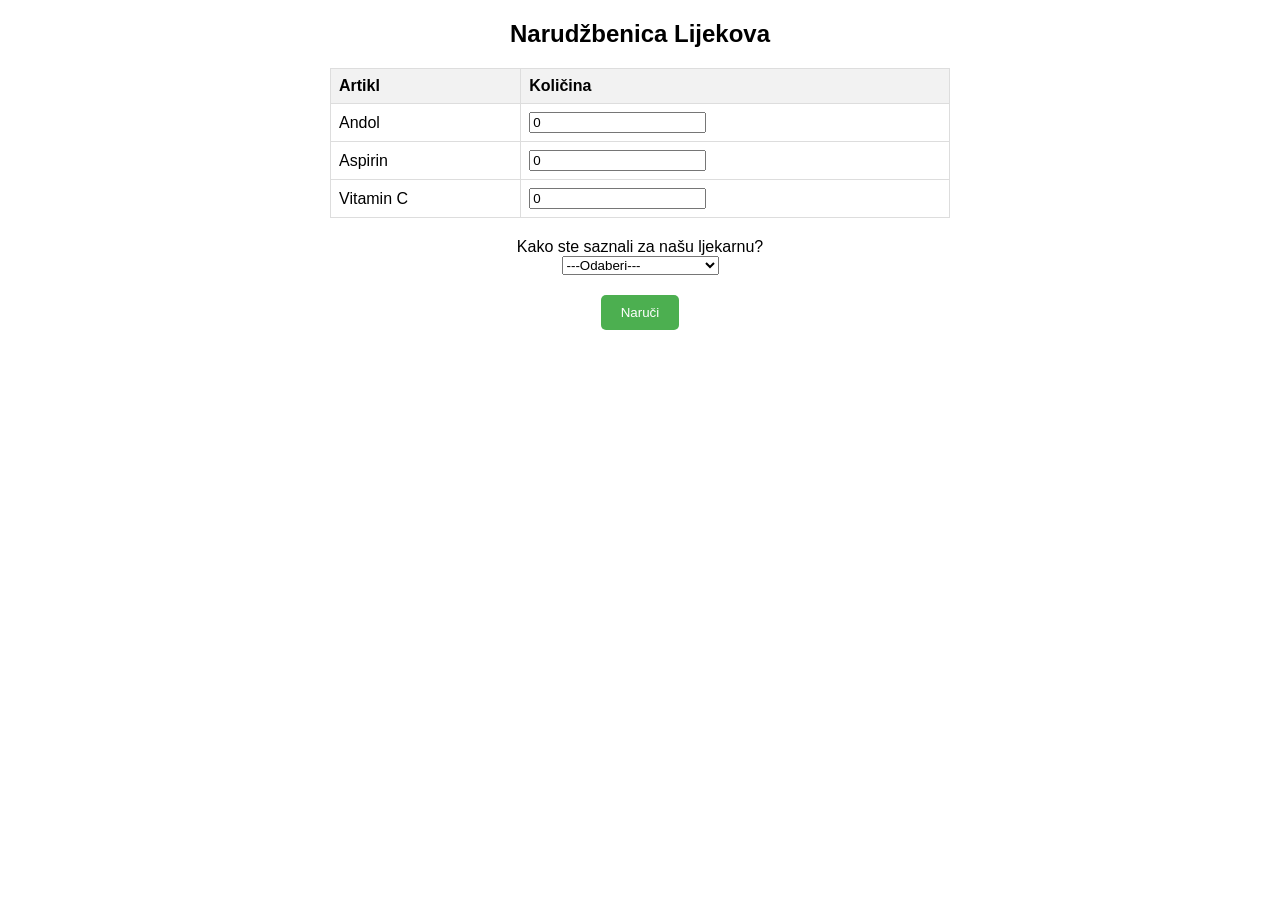
==== index.html @ 944ab841 "Update and rename Ljekarna.html to index.html" ====
<!DOCTYPE html>
<html>
<head>
    <style>
        body {
            font-family: Arial, sans-serif;
            margin: 20px;
            padding: 0;
        }

        table {
            width: 50%;
            margin: 20px auto;
            border-collapse: collapse;
        }

        th, td {
            border: 1px solid #ddd;
            padding: 8px;
            text-align: left;
        }

        th {
            background-color: #f2f2f2;
        }

        .center {
            text-align: center;
        }

        button {
            display: block;
            margin: 20px auto;
            padding: 10px 20px;
            background-color: #4CAF50;
            color: white;
            border: none;
            cursor: pointer;
            border-radius: 5px;
        }

        button:hover {
            background-color: #45a049;
        }

        .error {
            color: red;
            text-align: center;
        }
    </style>
</head>
<body>
    <h2 class="center">Narudžbenica Lijekova</h2>
    <form method="POST" action="ljekarna.php" onsubmit="return validateForm()">
        <table>
            <tr>
                <th>Artikl</th>
                <th>Količina</th>
            </tr>
            <tr>
                <td>Andol</td>
                <td><input type="number" name="andol" value="0" min="0"></td>
            </tr>
            <tr>
                <td>Aspirin</td>
                <td><input type="number" name="aspirin" value="0" min="0"></td>
            </tr>
            <tr>
                <td>Vitamin C</td>
                <td><input type="number" name="c" value="0" min="0"></td>
            </tr>
        </table>

        <div class="center">
            <label for="source">Kako ste saznali za našu ljekarnu?</label><br>
            <select name="thing" id="source" required>
                <option value="">---Odaberi---</option>
                <option value="Ja sam redovan kupac">Ja sam redovan kupac</option>
                <option value="TV reklama">TV reklama</option>
                <option value="Halo oglasi">Halo oglasi</option>
            </select>
            <p id="error-message" class="error" style="display: none;">Molimo odaberite valjanu opciju.</p>
        </div>

        <button type="submit">Naruči</button>
    </form>

    <script>
        function validateForm() {
            const select = document.getElementById('source');
            const errorMessage = document.getElementById('error-message');

            if (select.value === "") {
                errorMessage.style.display = "block";
                return false;
            }

            errorMessage.style.display = "none";
            return true;
        }
    </script>
</body>
</html>
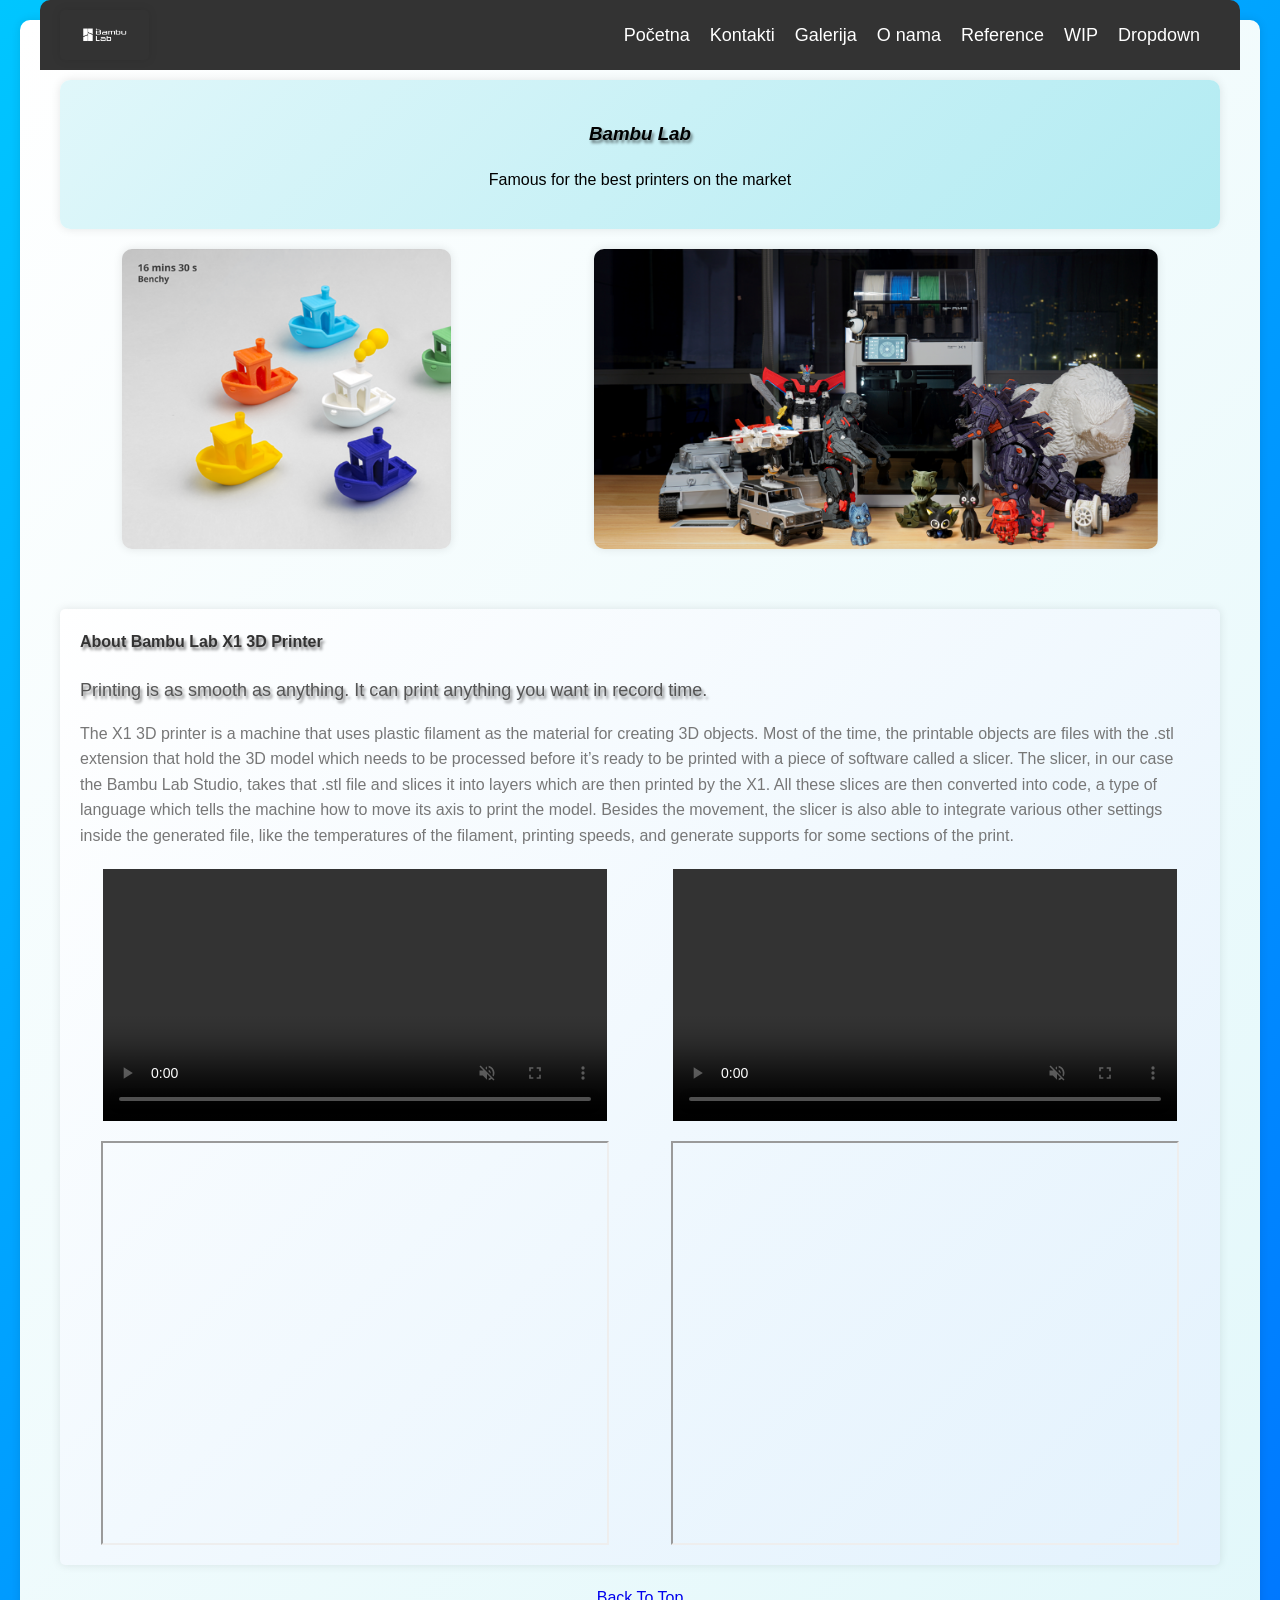
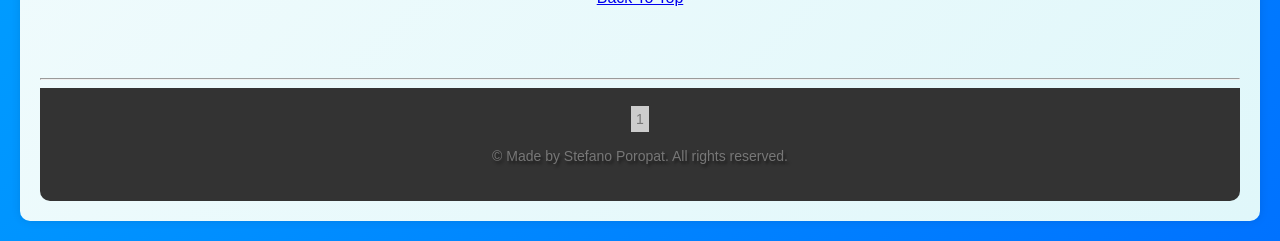
==== commit edc9b10e: "Update and rename pocetna.html to index.html" ====
--- a/index.html
+++ b/index.html
@@ -1,103 +1,93 @@
 <!DOCTYPE html>
-<html>
+<html lang="en">
+
 <head>
-    <style>
-        body {
-            font-family: Arial, sans-serif;
-            margin: 20px;
-            padding: 0;
-        }
+    <title>Početna</title>
+    <link rel="stylesheet" type="text/css" href="css/mycss.css">
+    <link rel="stylesheet" type="text/css" href="css/dropdown.css">
+    <link rel="icon" href="img/bLab-old.png">
+    <script type="text/javascript" src="js/myScript.js"></script>
+</head>
 
-        table {
-            width: 50%;
-            margin: 20px auto;
-            border-collapse: collapse;
-        }
+<body id="section1">
+    <div class="window">
+        <header class="animLeft">
+            <div class="nav">
+                <a href="pocetna.html" class="slideInDown"><img class="logo" src="img/bLab.png" alt="BambuLab Logo"></a>
+                <nav>
+                    <a href="index.html" class="nav-item">Početna</a>
+                    <a href="kontakti.html" class="nav-item">Kontakti</a>
+                    <a href="galerija.html" class="nav-item">Galerija</a>
+                    <a href="oNama.html" class="nav-item">O nama</a>
+                    <a href="reference.html" class="nav-item">Reference</a>
+                    <a href="newPage.html" class="nav-item">WIP</a>
+                    <div class="dropdown">
+                        <p class="dropbtn">Dropdown
+                            <i class="fa fa-caret-down"></i>
+                        </p>
+                        <div class="dropdown-content">
+                            <a href="https://makerworld.com/en/">Makerworld</a>
+                            <a href="https://www.thingiverse.com">Thingiverse</a>
+                            <a href="https://www.printables.com">Printables</a>
+                        </div>
+                    </div>
+                </nav>
+            </div>
+        </header>
+        <main>
+            <section class="intro fadeIn">
+                <div class="txtB1">
+                    <h3><em>Bambu Lab</em></h3>
+                    <p>Famous for the best printers on the market</p>
+                </div>
+                <div class="images fadeInUp">
+                    <img class="imgBoat" src="img/Boat.png" alt="Boat">
+                    <img class="imgL" src="img/X1C.png" alt="X1C">
+                </div>
+            </section>
+            <section class="content">
+                <article class="textStuff fadeInUp">
+                    <h4>About Bambu Lab X1 3D Printer</h4>
+                    <p class="description">Printing is as smooth as anything. It can print anything you want in record
+                        time.</p>
+                    <p class="details">The X1 3D printer is a machine that uses plastic filament as the material for
+                        creating 3D objects.
+                        Most of the time, the printable objects are files with the .stl extension that hold the 3D model
+                        which needs to be processed before it’s ready to be printed with a piece of software called a
+                        slicer.
+                        The slicer, in our case the Bambu Lab Studio, takes that .stl file and slices it into layers
+                        which are then printed by the X1. All these slices are then converted into code, a type of
+                        language which tells the machine how to move its axis to print the model.
+                        Besides the movement, the slicer is also able to integrate various other settings inside the
+                        generated file, like the temperatures of the filament, printing speeds, and generate supports
+                        for some sections of the print.</p>
+                    <div class="videos fadeInUp">
+                        <video class="video" controls autoplay loop muted>
+                            <source src="video/Dragon.mp4" type="video/mp4">
+                        </video>
+                        <video class="video" controls autoplay loop muted>
+                            <source src="video/Duck.mp4" type="video/mp4">
+                        </video>
+                    </div>
+                    <div class="iframes fadeInUp">
+                        <iframe src="https://www.youtube.com/embed/Hw5uR1ByxPQ/?controls=1&autoplay=1&mute=1"
+                            allow="autoplay"></iframe>
+                        <iframe src="https://www.youtube.com/embed/jAS-GKmQ_5o/?controls=1&autoplay=1&mute=1"
+                            allow="autoplay"></iframe>
+                    </div>
+                </article>
+                <div id="MP4" class="back-to-top fadeIn">
+                    <a href="#section1">Back To Top</a>
+                </div>
+            </section>
+        </main>
+        <hr>
+        <footer class="fadeIn">
+            <div id="CounterVisitor"></div>
+            <script type="text/javascript" src="js/visitorCounter.js"></script>
+            <p>&copy; Made by Stefano Poropat. All rights reserved.</p>
+        </footer>
+    </div>
+</body>
 
-        th, td {
-            border: 1px solid #ddd;
-            padding: 8px;
-            text-align: left;
-        }
-
-        th {
-            background-color: #f2f2f2;
-        }
-
-        .center {
-            text-align: center;
-        }
-
-        button {
-            display: block;
-            margin: 20px auto;
-            padding: 10px 20px;
-            background-color: #4CAF50;
-            color: white;
-            border: none;
-            cursor: pointer;
-            border-radius: 5px;
-        }
-
-        button:hover {
-            background-color: #45a049;
-        }
-
-        .error {
-            color: red;
-            text-align: center;
-        }
-    </style>
-</head>
-<body>
-    <h2 class="center">Narudžbenica Lijekova</h2>
-    <form method="POST" action="ljekarna.php" onsubmit="return validateForm()">
-        <table>
-            <tr>
-                <th>Artikl</th>
-                <th>Količina</th>
-            </tr>
-            <tr>
-                <td>Andol</td>
-                <td><input type="number" name="andol" value="0" min="0"></td>
-            </tr>
-            <tr>
-                <td>Aspirin</td>
-                <td><input type="number" name="aspirin" value="0" min="0"></td>
-            </tr>
-            <tr>
-                <td>Vitamin C</td>
-                <td><input type="number" name="c" value="0" min="0"></td>
-            </tr>
-        </table>
-
-        <div class="center">
-            <label for="source">Kako ste saznali za našu ljekarnu?</label><br>
-            <select name="thing" id="source" required>
-                <option value="">---Odaberi---</option>
-                <option value="Ja sam redovan kupac">Ja sam redovan kupac</option>
-                <option value="TV reklama">TV reklama</option>
-                <option value="Halo oglasi">Halo oglasi</option>
-            </select>
-            <p id="error-message" class="error" style="display: none;">Molimo odaberite valjanu opciju.</p>
-        </div>
-
-        <button type="submit">Naruči</button>
-    </form>
-
-    <script>
-        function validateForm() {
-            const select = document.getElementById('source');
-            const errorMessage = document.getElementById('error-message');
-
-            if (select.value === "") {
-                errorMessage.style.display = "block";
-                return false;
-            }
-
-            errorMessage.style.display = "none";
-            return true;
-        }
-    </script>
-</body>
 </html>
--- a/css/mycss.css
+++ b/css/mycss.css
@@ -0,0 +1,450 @@
+/* General Styles */
+html {
+	font-family: 'Arial', sans-serif;
+	line-height: 1.6;
+	scroll-behavior: smooth;
+}
+
+body {
+	margin: 0;
+	padding: 0;
+	background: linear-gradient(135deg, #00c6ff, #0072ff);
+	overflow-x: hidden;
+}
+
+.window {
+	max-width: 1200px;
+	margin: 20px auto;
+	padding: 20px;
+	background: linear-gradient(135deg, #fff, #e0f7fa);
+	box-shadow: 0 0 10px rgba(0, 0, 0, 0.1);
+	border-radius: 10px;
+}
+
+header {
+	z-index: 10;
+	background-color: #333;
+	color: #fff;
+	padding: 10px 0;
+	border-radius: 10px 10px 0 0;
+	position: fixed;
+	/*overflow: hidden;*/
+	width: 1200px;
+	top: 0;
+	text-align: center;
+}
+
+.nav {
+	display: flex;
+	align-items: center;
+	/* Vertically centers items in the navbar */
+	justify-content: space-between;
+	padding: 0 20px;
+}
+
+.nav img.logo {
+	height: 50px;
+	width: auto;
+	margin-right: 20px;
+	transition: transform 0.3s;
+}
+
+.nav img.logo:hover {
+	transform: scale(1.1);
+}
+
+.nav nav {
+	display: flex;
+}
+
+.nav-item {
+	margin-left: 20px;
+	color: #fff;
+	text-decoration: none;
+	font-size: 18px;
+	transition: transform 0.3s;
+	/* Add transition for transform */
+}
+
+.nav-item:hover {
+	color: #ddd;
+	transform: scale(1.15);
+	/* Scale up by 15% on hover */
+}
+
+
+
+.intro {
+	text-align: center;
+	padding: 20px;
+}
+
+.intro .txtB1 {
+	background: linear-gradient(135deg, #e0f7fa, #b2ebf2);
+	padding: 20px;
+	border-radius: 10px;
+	margin-bottom: 20px;
+	box-shadow: 0 0 10px rgba(0, 0, 0, 0.1);
+}
+
+.images {
+	display: flex;
+	justify-content: center;
+	gap: 20px;
+}
+
+.imgBoat,
+.imgL {
+	width: 100%;
+	height: auto;
+	border-radius: 10px;
+	box-shadow: 0 0 10px rgba(0, 0, 0, 0.1);
+	transition: transform 0.3s, opacity 0.3s;
+}
+
+.imgBoat:hover,
+.imgL:hover {
+	transform: scale(1.05);
+	opacity: 1;
+}
+
+.content {
+	padding: 20px;
+}
+
+.textStuff {
+	background: linear-gradient(135deg, #ffffff, #e3f2fd);
+	padding: 20px;
+	border-radius: 10px;
+	box-shadow: 0 0 10px rgba(0, 0, 0, 0.1);
+	margin-bottom: 20px;
+}
+
+.textStuff h4 {
+	margin-top: 0;
+	color: #333;
+}
+
+.description {
+	font-size: 18px;
+	color: #555;
+	margin-bottom: 10px;
+}
+
+.details {
+	font-size: 16px;
+	color: #777;
+}
+
+.videos,
+.iframes {
+	display: flex;
+	justify-content: space-around;
+	flex-wrap: wrap;
+	gap: 20px;
+	margin-top: 20px;
+}
+
+.video {
+	width: 45%;
+	height: auto;
+}
+
+.iframes iframe {
+	width: 45%;
+	height: 400px;
+	/* Increased height for the iframes */
+}
+
+.back-to-top {
+	text-align: center;
+	margin-top: 20px;
+}
+
+footer {
+	text-align: center;
+	padding: 10px 0;
+	background-color: #333;
+	color: #fff;
+	border-radius: 0 0 10px 10px;
+}
+
+/* Form Styles */
+form {
+	background: linear-gradient(135deg, #ffffff, #e3f2fd);
+	padding: 20px;
+	border-radius: 10px;
+	box-shadow: 0 0 10px rgba(0, 0, 0, 0.1);
+	margin-bottom: 20px;
+}
+
+form label {
+	display: block;
+	margin-bottom: 10px;
+	color: #333;
+}
+
+form input[type="text"],
+form input[type="password"],
+form textarea {
+	width: 100%;
+	padding: 10px;
+	margin-bottom: 20px;
+	border-radius: 5px;
+	border: 1px solid #ccc;
+	box-sizing: border-box;
+}
+
+form select {
+	width: 100%;
+	padding: 10px;
+	margin-bottom: 20px;
+	border-radius: 5px;
+	border: 1px solid #ccc;
+	box-sizing: border-box;
+	background-color: #fff;
+	color: #333;
+}
+
+form button {
+	padding: 10px 20px;
+	background-color: #333;
+	color: #fff;
+	border: none;
+	border-radius: 5px;
+	cursor: pointer;
+	transition: background-color 0.3s;
+}
+
+form button:hover {
+	background-color: #555;
+}
+
+.gallery-section {
+	display: flex;
+	flex-wrap: wrap;
+	justify-content: space-around;
+	gap: 20px;
+}
+
+.gallery-item {
+	flex: 0 1 calc(45% - 20px);
+	margin-bottom: 20px;
+}
+
+.gallery-item img {
+	width: 100%;
+	height: 100%;
+	max-height: 300px;
+	/* Limit the maximum height of the image */
+	object-fit: contain;
+	/* Ensure the entire image fits inside the container */
+	object-position: center;
+	/* Center the image horizontally and vertically */
+	border-radius: 10px;
+	box-shadow: 0 0 10px rgba(0, 0, 0, 0.1);
+}
+
+.gallery-item video {
+	width: 100%;
+	height: auto;
+	border-radius: 10px;
+	box-shadow: 0 0 10px rgba(0, 0, 0, 0.1);
+}
+
+main {
+	padding: 20px 0;
+}
+
+section {
+	margin-bottom: 20px;
+}
+
+.textStuff {
+	padding: 20px;
+	background-color: #f0f0f0;
+	border-radius: 5px;
+	box-shadow: 0 0 10px rgba(0, 0, 0, 0.1);
+	font-size: 16px;
+	line-height: 1.6;
+}
+
+img {
+	max-width: 100%;
+	height: auto;
+	display: block;
+	margin: 0 auto;
+	border-radius: 5px;
+	box-shadow: 0 0 10px rgba(0, 0, 0, 0.1);
+}
+
+footer {
+	text-align: center;
+	padding: 20px 0;
+	color: #777;
+	font-size: 14px;
+}
+
+.slideInDown {
+	-webkit-animation-name: slideInDown;
+	animation-name: slideInDown;
+	-webkit-animation-duration: 1s;
+	animation-duration: 1s;
+	-webkit-animation-fill-mode: both;
+	animation-fill-mode: both;
+}
+
+@-webkit-keyframes slideInDown {
+	0% {
+		-webkit-transform: translateY(-100%);
+		transform: translateY(-100%);
+		visibility: visible;
+	}
+
+	100% {
+		-webkit-transform: translateY(0);
+		transform: translateY(0);
+	}
+}
+
+@keyframes slideInDown {
+	0% {
+		-webkit-transform: translateY(-100%);
+		transform: translateY(-100%);
+		visibility: visible;
+	}
+
+	100% {
+		-webkit-transform: translateY(0);
+		transform: translateY(0);
+	}
+}
+
+.fadeIn {
+	animation: fadeIn 1s ease-in-out both;
+}
+
+@keyframes fadeIn {
+	from {
+		opacity: 0;
+	}
+
+	to {
+		opacity: 1;
+	}
+}
+
+.fadeInUp {
+	animation: fadeInUp 1s ease-in-out both;
+}
+
+@keyframes fadeInUp {
+	from {
+		opacity: 0;
+		transform: translateY(20px);
+	}
+
+	to {
+		opacity: 1;
+		transform: translateY(0);
+	}
+}
+
+.animLeft {
+	animation: slideInLeft 1s ease-in-out both;
+}
+
+@keyframes slideInLeft {
+	from {
+		transform: translateX(-100%);
+		opacity: 0;
+	}
+
+	to {
+		transform: translateX(0);
+		opacity: 1;
+	}
+}
+
+.details {
+	text-shadow: 0px 0px 0px rgba(0, 0, 0, 0);
+}
+
+.txtB1 h3,
+.description,
+.textStuff h4,
+footer p {
+	text-shadow: 2px 3px 3px rgba(0, 0, 0, 0.49);
+}
+
+h1,
+form label,
+footer p {
+	text-shadow: 2px 3px 3px rgba(0, 0, 0, 0.49);
+}
+
+.gallery-section p a {
+	box-shadow: 2px 3px 3px rgba(0, 0, 0, 0.49);
+}
+
+.reference-page h3,
+.reference-page a {
+	text-shadow: 2px 3px 3px rgba(0, 0, 0, 0.49);
+}
+
+.images {
+	display: flex;
+	justify-content: center;
+	gap: 20px;
+	height: 300px;
+	/* Set a fixed height for the images container */
+}
+
+.images img {
+	max-height: 100%;
+	/* Ensure images maintain aspect ratio */
+	width: auto;
+	/* Allow images to resize proportionally */
+}
+
+.oneLastThing {
+	text-indent: 5%;
+}
+
+.counter-item {
+	background-color: #ccc;
+	padding: 5px;
+}
+
+#incrementCounter {
+	margin-top: 20px;
+}
+
+#jumpingImage {
+	box-shadow: none;
+	/* Remove the box shadow */
+	border-radius: 0;
+	/* Remove the border radius */
+}
+
+.error-message {
+	color: red;
+	margin-left: 10px;
+	/* Space between input and error message */
+	display: inline;
+	/* Ensure it stays inline with input */
+}
+
+/* Navbar layout alignment */
+.nav {
+	display: flex;
+	align-items: center;
+	justify-content: space-between;
+	padding: 0 20px;
+}
+
+/* Dropdown alignment only for navbar layout */
+.nav .dropdown {
+	display: flex;
+	align-items: center;
+}
--- a/css/dropdown.css
+++ b/css/dropdown.css
@@ -0,0 +1,65 @@
+/* Align dropdown button with other nav items */
+.dropbtn {
+    font-size: 18px;
+    background-color: transparent;
+    color: #fff;
+    padding: 0;
+    margin: 0 20px;
+    /* Match spacing of .nav-item */
+    text-decoration: none;
+    line-height: 1;
+    /* Aligns with .nav-item */
+    cursor: pointer;
+    transition: transform 0.3s, color 0.3s;
+    outline: none;
+}
+
+/* Hover effect for dropdown button */
+.dropbtn:hover {
+    color: #ddd;
+    transform: scale(1.15);
+    /* Same scaling as .nav-item */
+}
+
+/* Dropdown menu container */
+.dropdown {
+    position: relative;
+    /* Necessary for positioning dropdown-content */
+}
+
+/* Dropdown content styles */
+.dropdown-content {
+    display: none;
+    /* Hide by default */
+    position: absolute;
+    top: 100%;
+    /* Position below the button */
+    left: 0;
+    background-color: #333;
+    min-width: 143px;
+    box-shadow: 0 8px 16px rgba(0, 0, 0, 0.2);
+    z-index: 1;
+    border-radius: 5px;
+    padding-top: 10px;
+}
+
+/* Display dropdown content on hover */
+.dropdown:hover .dropdown-content {
+    display: block;
+}
+
+/* Dropdown links styling */
+.dropdown-content a {
+    color: #fff;
+    padding: 12px 16px;
+    text-decoration: none;
+    display: block;
+    font-size: 16px;
+    transition: background-color 0.3s, color 0.3s;
+}
+
+/* Hover effect for dropdown links */
+.dropdown-content a:hover {
+    background-color: #444;
+    color: #ddd;
+}
